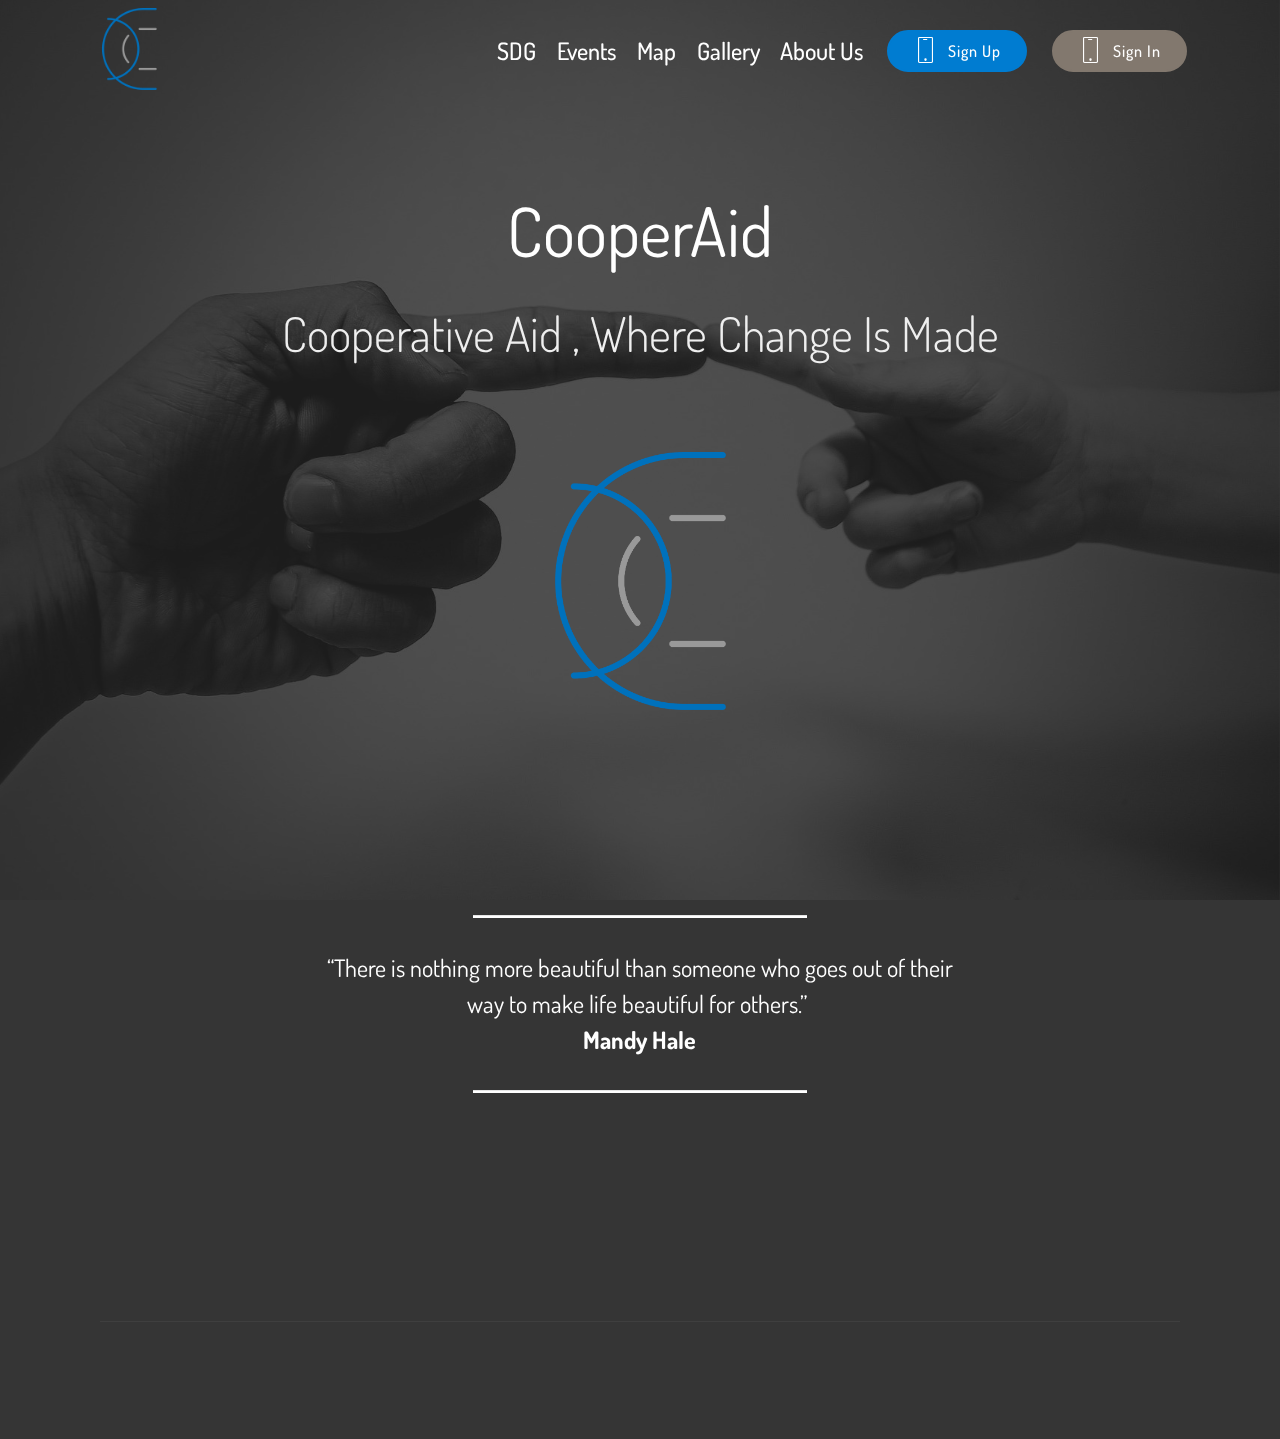
==== index.html @ bba69016 "create github pages" ====
<!DOCTYPE html>
<html  >
<head>
  <!-- Site made with Mobirise Website Builder v4.11.2, https://mobirise.com -->
  <meta charset="UTF-8">
  <meta http-equiv="X-UA-Compatible" content="IE=edge">
  <meta name="generator" content="Mobirise v4.11.2, mobirise.com">
  <meta name="viewport" content="width=device-width, initial-scale=1, minimum-scale=1">
  <link rel="shortcut icon" href="assets/images/logo3-1-186x165.png" type="image/x-icon">
  <meta name="description" content="">
  
  <title>Home</title>
  <link rel="stylesheet" href="assets/web/assets/mobirise-icons/mobirise-icons.css">
  <link rel="stylesheet" href="assets/bootstrap/css/bootstrap.min.css">
  <link rel="stylesheet" href="assets/bootstrap/css/bootstrap-grid.min.css">
  <link rel="stylesheet" href="assets/bootstrap/css/bootstrap-reboot.min.css">
  <link rel="stylesheet" href="assets/socicon/css/styles.css">
  <link rel="stylesheet" href="assets/tether/tether.min.css">
  <link rel="stylesheet" href="assets/animatecss/animate.min.css">
  <link rel="stylesheet" href="assets/dropdown/css/style.css">
  <link rel="stylesheet" href="assets/theme/css/style.css">
  <link rel="preload" as="style" href="assets/mobirise/css/mbr-additional.css"><link rel="stylesheet" href="assets/mobirise/css/mbr-additional.css" type="text/css">
  
  
  
</head>
<body>
  <section class="menu cid-rFnixvB7xP" once="menu" id="menu2-1">

    

    <nav class="navbar navbar-expand beta-menu navbar-dropdown align-items-center navbar-fixed-top navbar-toggleable-sm bg-color transparent">
        <button class="navbar-toggler navbar-toggler-right" type="button" data-toggle="collapse" data-target="#navbarSupportedContent" aria-controls="navbarSupportedContent" aria-expanded="false" aria-label="Toggle navigation">
            <div class="hamburger">
                <span></span>
                <span></span>
                <span></span>
                <span></span>
            </div>
        </button>
        <div class="menu-logo">
            <div class="navbar-brand">
                <span class="navbar-logo">
                    <a href="index.html">
                        <img src="assets/images/logo3-1-186x165.png" alt="Mobirise" title="vvv" style="height: 5.4rem;">
                    </a>
                </span>
                
            </div>
        </div>
        <div class="collapse navbar-collapse" id="navbarSupportedContent">
            <ul class="navbar-nav nav-dropdown" data-app-modern-menu="true"><li class="nav-item">
                    <a class="nav-link link text-white display-5" href="page5.html">
                        SDG</a>
                </li><li class="nav-item"><a class="nav-link link text-white display-5" href="page2.html">
                        Events</a></li><li class="nav-item"><a class="nav-link link text-white display-5" href="page1.html">
                        Map</a></li><li class="nav-item"><a class="nav-link link text-white display-5" href="page3.html">
                        Gallery</a></li><li class="nav-item"><a class="nav-link link text-white display-5" href="page4.html">
                        About Us</a></li></ul>
            <div class="navbar-buttons mbr-section-btn"><a class="btn btn-sm btn-danger display-4" href="tel:+1-234-567-8901">
                    <span class="btn-icon mbri-mobile mbr-iconfont mbr-iconfont-btn">
                    </span>
                    Sign Up</a> <a class="btn btn-sm btn-info display-4" href="tel:+1-234-567-8901">
                    <span class="btn-icon mbri-mobile mbr-iconfont mbr-iconfont-btn">
                    </span>
                    Sign In</a></div>
        </div>
    </nav>
</section>

<section class="engine"><a href="https://mobirise.info/p">web templates free download</a></section><section class="header4 cid-rFnkkoQYRg mbr-fullscreen mbr-parallax-background" id="header4-3">

    

    <div class="mbr-overlay" style="opacity: 0.8; background-color: rgb(35, 35, 35);">
    </div>

    <div class="container">
        <div class="row justify-content-md-center">
            <div class="media-content col-md-10">
                <h1 class="mbr-section-title align-center mbr-white pb-3 mbr-bold mbr-fonts-style display-1"><span style="font-weight: normal;">
                    CooperAid</span></h1>
                
                <div class="mbr-text align-center mbr-white pb-3">
                    <p class="mbr-text mbr-fonts-style display-2">
                        Cooperative Aid , Where Change Is Made</p>
                </div>
                
            </div>
            <div class="mbr-figure pt-5">
                <img src="assets/images/logo-615x930.png" alt="Mobirise" title="" style="width: 15%;">
            </div>
        </div>
    </div>
</section>

<section class="mbr-section article content10 cid-rFoKAq2X53" id="content10-p">
    
     

    <div class="container">
        <div class="inner-container" style="width: 58%;">
            <hr class="line" style="width: 52%;">
            <div class="section-text align-center mbr-white mbr-fonts-style display-5">“There is nothing more beautiful than someone who goes out of their way to make life beautiful for others.”&nbsp;<br><strong>Mandy Hale</strong></div>
            <hr class="line" style="width: 52%;">
        </div>
    </div>
</section>

<section class="cid-rFnLiIYuUC" id="footer1-9">

    

    

    <div class="container">
        <div class="media-container-row content text-white">
            <div class="col-12 col-md-3">
                <div class="media-wrap">
                    <a href="https://mobirise.co/">
                        <img src="assets/images/logo3-1-204x181.png" alt="Mobirise" title="">
                    </a>
                </div>
            </div>
            <div class="col-12 col-md-3 mbr-fonts-style display-7">
                <h5 class="pb-3">
                    Address
                </h5>
                <p class="mbr-text">Sfax<br>Route Tunis Klm 10<br>Cité Ons 5</p>
            </div>
            <div class="col-12 col-md-3 mbr-fonts-style display-7">
                <h5 class="pb-3">
                    Contacts
                </h5>
                <p class="mbr-text">
                    Email: CooperAid@User.tn &nbsp; &nbsp; &nbsp; &nbsp; &nbsp; &nbsp; &nbsp; &nbsp; &nbsp; &nbsp;<br>Phone: +216 25 64 64 61 &nbsp; &nbsp; &nbsp; &nbsp; &nbsp; &nbsp; &nbsp; &nbsp; &nbsp; &nbsp;<br>Fax: +216 74 64 64 61</p>
            </div>
            <div class="col-12 col-md-3 mbr-fonts-style display-7">
                <h5 class="pb-3"></h5>
                <p class="mbr-text"></p>
            </div>
        </div>
        <div class="footer-lower">
            <div class="media-container-row">
                <div class="col-sm-12">
                    <hr>
                </div>
            </div>
            <div class="media-container-row mbr-white">
                <div class="col-sm-6 copyright">
                    <p class="mbr-text mbr-fonts-style display-7">
                        © Copyright 2019 &nbsp;- All Rights Reserved
                    </p>
                </div>
                <div class="col-md-6">
                    <div class="social-list align-right">
                        <div class="soc-item">
                            <a href="https://twitter.com/mobirise" target="_blank">
                                <span class="socicon-twitter socicon mbr-iconfont mbr-iconfont-social"></span>
                            </a>
                        </div>
                        <div class="soc-item">
                            <a href="https://www.facebook.com/pages/Mobirise/1616226671953247" target="_blank">
                                <span class="socicon-facebook socicon mbr-iconfont mbr-iconfont-social"></span>
                            </a>
                        </div>
                        <div class="soc-item">
                            <a href="https://www.youtube.com/c/mobirise" target="_blank">
                                <span class="socicon-youtube socicon mbr-iconfont mbr-iconfont-social"></span>
                            </a>
                        </div>
                        <div class="soc-item">
                            <a href="https://instagram.com/mobirise" target="_blank">
                                <span class="socicon-instagram socicon mbr-iconfont mbr-iconfont-social"></span>
                            </a>
                        </div>
                        
                        
                    </div>
                </div>
            </div>
        </div>
    </div>
</section>


  <script src="assets/web/assets/jquery/jquery.min.js"></script>
  <script src="assets/popper/popper.min.js"></script>
  <script src="assets/bootstrap/js/bootstrap.min.js"></script>
  <script src="assets/smoothscroll/smooth-scroll.js"></script>
  <script src="assets/tether/tether.min.js"></script>
  <script src="assets/touchswipe/jquery.touch-swipe.min.js"></script>
  <script src="assets/viewportchecker/jquery.viewportchecker.js"></script>
  <script src="assets/parallax/jarallax.min.js"></script>
  <script src="assets/dropdown/js/nav-dropdown.js"></script>
  <script src="assets/dropdown/js/navbar-dropdown.js"></script>
  <script src="assets/theme/js/script.js"></script>
  
  
  <input name="animation" type="hidden">
  </body>
</html>
---- assets/web/assets/mobirise-icons/mobirise-icons.css ----
@font-face {
  font-family: 'MobiriseIcons';
  src:  url('mobirise-icons.eot?spat4u');
  src:  url('mobirise-icons.eot?spat4u#iefix') format('embedded-opentype'),
    url('mobirise-icons.ttf?spat4u') format('truetype'),
    url('mobirise-icons.woff?spat4u') format('woff'),
    url('mobirise-icons.svg?spat4u#MobiriseIcons') format('svg');
  font-weight: normal;
  font-style: normal;
  font-display: swap;
}

[class^="mbri-"], [class*=" mbri-"] {
  /* use !important to prevent issues with browser extensions that change fonts */
  font-family: MobiriseIcons !important;
  speak: none;
  font-style: normal;
  font-weight: normal;
  font-variant: normal;
  text-transform: none;
  line-height: 1;

  /* Better Font Rendering =========== */
  -webkit-font-smoothing: antialiased;
  -moz-osx-font-smoothing: grayscale;
}

.mbri-add-submenu:before {
  content: "\e900";
}
.mbri-alert:before {
  content: "\e901";
}
.mbri-align-center:before {
  content: "\e902";
}
.mbri-align-justify:before {
  content: "\e903";
}
.mbri-align-left:before {
  content: "\e904";
}
.mbri-align-right:before {
  content: "\e905";
}
.mbri-android:before {
  content: "\e906";
}
.mbri-apple:before {
  content: "\e907";
}
.mbri-arrow-down:before {
  content: "\e908";
}
.mbri-arrow-next:before {
  content: "\e909";
}
.mbri-arrow-prev:before {
  content: "\e90a";
}
.mbri-arrow-up:before {
  content: "\e90b";
}
.mbri-bold:before {
  content: "\e90c";
}
.mbri-bookmark:before {
  content: "\e90d";
}
.mbri-bootstrap:before {
  content: "\e90e";
}
.mbri-briefcase:before {
  content: "\e90f";
}
.mbri-browse:before {
  content: "\e910";
}
.mbri-bulleted-list:before {
  content: "\e911";
}
.mbri-calendar:before {
  content: "\e912";
}
.mbri-camera:before {
  content: "\e913";
}
.mbri-cart-add:before {
  content: "\e914";
}
.mbri-cart-full:before {
  content: "\e915";
}
.mbri-cash:before {
  content: "\e916";
}
.mbri-change-style:before {
  content: "\e917";
}
.mbri-chat:before {
  content: "\e918";
}
.mbri-clock:before {
  content: "\e919";
}
.mbri-close:before {
  content: "\e91a";
}
.mbri-cloud:before {
  content: "\e91b";
}
.mbri-code:before {
  content: "\e91c";
}
.mbri-contact-form:before {
  content: "\e91d";
}
.mbri-credit-card:before {
  content: "\e91e";
}
.mbri-cursor-click:before {
  content: "\e91f";
}
.mbri-cust-feedback:before {
  content: "\e920";
}
.mbri-database:before {
  content: "\e921";
}
.mbri-delivery:before {
  content: "\e922";
}
.mbri-desktop:before {
  content: "\e923";
}
.mbri-devices:before {
  content: "\e924";
}
.mbri-down:before {
  content: "\e925";
}
.mbri-download:before {
  content: "\e989";
}
.mbri-drag-n-drop:before {
  content: "\e927";
}
.mbri-drag-n-drop2:before {
  content: "\e928";
}
.mbri-edit:before {
  content: "\e929";
}
.mbri-edit2:before {
  content: "\e92a";
}
.mbri-error:before {
  content: "\e92b";
}
.mbri-extension:before {
  content: "\e92c";
}
.mbri-features:before {
  content: "\e92d";
}
.mbri-file:before {
  content: "\e92e";
}
.mbri-flag:before {
  content: "\e92f";
}
.mbri-folder:before {
  content: "\e930";
}
.mbri-gift:before {
  content: "\e931";
}
.mbri-github:before {
  content: "\e932";
}
.mbri-globe:before {
  content: "\e933";
}
.mbri-globe-2:before {
  content: "\e934";
}
.mbri-growing-chart:before {
  content: "\e935";
}
.mbri-hearth:before {
  content: "\e936";
}
.mbri-help:before {
  content: "\e937";
}
.mbri-home:before {
  content: "\e938";
}
.mbri-hot-cup:before {
  content: "\e939";
}
.mbri-idea:before {
  content: "\e93a";
}
.mbri-image-gallery:before {
  content: "\e93b";
}
.mbri-image-slider:before {
  content: "\e93c";
}
.mbri-info:before {
  content: "\e93d";
}
.mbri-italic:before {
  content: "\e93e";
}
.mbri-key:before {
  content: "\e93f";
}
.mbri-laptop:before {
  content: "\e940";
}
.mbri-layers:before {
  content: "\e941";
}
.mbri-left-right:before {
  content: "\e942";
}
.mbri-left:before {
  content: "\e943";
}
.mbri-letter:before {
  content: "\e944";
}
.mbri-like:before {
  content: "\e945";
}
.mbri-link:before {
  content: "\e946";
}
.mbri-lock:before {
  content: "\e947";
}
.mbri-login:before {
  content: "\e948";
}
.mbri-logout:before {
  content: "\e949";
}
.mbri-magic-stick:before {
  content: "\e94a";
}
.mbri-map-pin:before {
  content: "\e94b";
}
.mbri-menu:before {
  content: "\e94c";
}
.mbri-mobile:before {
  content: "\e94d";
}
.mbri-mobile2:before {
  content: "\e94e";
}
.mbri-mobirise:before {
  content: "\e94f";
}
.mbri-more-horizontal:before {
  content: "\e950";
}
.mbri-more-vertical:before {
  content: "\e951";
}
.mbri-music:before {
  content: "\e952";
}
.mbri-new-file:before {
  content: "\e953";
}
.mbri-numbered-list:before {
  content: "\e954";
}
.mbri-opened-folder:before {
  content: "\e955";
}
.mbri-pages:before {
  content: "\e956";
}
.mbri-paper-plane:before {
  content: "\e957";
}
.mbri-paperclip:before {
  content: "\e958";
}
.mbri-photo:before {
  content: "\e959";
}
.mbri-photos:before {
  content: "\e95a";
}
.mbri-pin:before {
  content: "\e95b";
}
.mbri-play:before {
  content: "\e95c";
}
.mbri-plus:before {
  content: "\e95d";
}
.mbri-preview:before {
  content: "\e95e";
}
.mbri-print:before {
  content: "\e95f";
}
.mbri-protect:before {
  content: "\e960";
}
.mbri-question:before {
  content: "\e961";
}
.mbri-quote-left:before {
  content: "\e962";
}
.mbri-quote-right:before {
  content: "\e963";
}
.mbri-refresh:before {
  content: "\e964";
}
.mbri-responsive:before {
  content: "\e965";
}
.mbri-right:before {
  content: "\e966";
}
.mbri-rocket:before {
  content: "\e967";
}
.mbri-sad-face:before {
  content: "\e968";
}
.mbri-sale:before {
  content: "\e969";
}
.mbri-save:before {
  content: "\e96a";
}
.mbri-search:before {
  content: "\e96b";
}
.mbri-setting:before {
  content: "\e96c";
}
.mbri-setting2:before {
  content: "\e96d";
}
.mbri-setting3:before {
  content: "\e96e";
}
.mbri-share:before {
  content: "\e96f";
}
.mbri-shopping-bag:before {
  content: "\e970";
}
.mbri-shopping-basket:before {
  content: "\e971";
}
.mbri-shopping-cart:before {
  content: "\e972";
}
.mbri-sites:before {
  content: "\e973";
}
.mbri-smile-face:before {
  content: "\e974";
}
.mbri-speed:before {
  content: "\e975";
}
.mbri-star:before {
  content: "\e976";
}
.mbri-success:before {
  content: "\e977";
}
.mbri-sun:before {
  content: "\e978";
}
.mbri-sun2:before {
  content: "\e979";
}
.mbri-tablet:before {
  content: "\e97a";
}
.mbri-tablet-vertical:before {
  content: "\e97b";
}
.mbri-target:before {
  content: "\e97c";
}
.mbri-timer:before {
  content: "\e97d";
}
.mbri-to-ftp:before {
  content: "\e97e";
}
.mbri-to-local-drive:before {
  content: "\e97f";
}
.mbri-touch-swipe:before {
  content: "\e980";
}
.mbri-touch:before {
  content: "\e981";
}
.mbri-trash:before {
  content: "\e982";
}
.mbri-underline:before {
  content: "\e983";
}
.mbri-unlink:before {
  content: "\e984";
}
.mbri-unlock:before {
  content: "\e985";
}
.mbri-up-down:before {
  content: "\e986";
}
.mbri-up:before {
  content: "\e987";
}
.mbri-update:before {
  content: "\e988";
}
.mbri-upload:before {
 content: "\e926"; 
}
.mbri-user:before {
  content: "\e98a";
}
.mbri-user2:before {
  content: "\e98b";
}
.mbri-users:before {
  content: "\e98c";
}
.mbri-video:before {
  content: "\e98d";
}
.mbri-video-play:before {
  content: "\e98e";
}
.mbri-watch:before {
  content: "\e98f";
}
.mbri-website-theme:before {
  content: "\e990";
}
.mbri-wifi:before {
  content: "\e991";
}
.mbri-windows:before {
  content: "\e992";
}
.mbri-zoom-out:before {
  content: "\e993";
}
.mbri-redo:before {
  content: "\e994";
}
.mbri-undo:before {
  content: "\e995";
}
---- assets/socicon/css/styles.css ----
@charset "UTF-8";

@font-face {
  font-family: "socicon";
  src:url("../fonts/socicon.eot");
  src:url("../fonts/socicon.eot?#iefix") format("embedded-opentype"),
    url("../fonts/socicon.woff") format("woff"),
    url("../fonts/socicon.ttf") format("truetype"),
    url("../fonts/socicon.svg#socicon") format("svg");
  font-weight: normal;
  font-style: normal;
  font-display:swap;
}

[data-icon]:before {
  font-family: "socicon" !important;
  content: attr(data-icon);
  font-style: normal !important;
  font-weight: normal !important;
  font-variant: normal !important;
  text-transform: none !important;
  speak: none;
  line-height: 1;
  -webkit-font-smoothing: antialiased;
  -moz-osx-font-smoothing: grayscale;
}

[class^="socicon-"]:before,
[class*=" socicon-"]:before {
  font-family: "socicon" !important;
  font-style: normal !important;
  font-weight: normal !important;
  font-variant: normal !important;
  text-transform: none !important;
  speak: none;
  line-height: 1;
  -webkit-font-smoothing: antialiased;
  -moz-osx-font-smoothing: grayscale;
}

.socicon-modelmayhem:before {
  content: "\e000";
}
.socicon-mixcloud:before {
  content: "\e001";
}
.socicon-drupal:before {
  content: "\e002";
}
.socicon-swarm:before {
  content: "\e003";
}
.socicon-istock:before {
  content: "\e004";
}
.socicon-yammer:before {
  content: "\e005";
}
.socicon-ello:before {
  content: "\e006";
}
.socicon-stackoverflow:before {
  content: "\e007";
}
.socicon-persona:before {
  content: "\e008";
}
.socicon-triplej:before {
  content: "\e009";
}
.socicon-houzz:before {
  content: "\e00a";
}
.socicon-rss:before {
  content: "\e00b";
}
.socicon-paypal:before {
  content: "\e00c";
}
.socicon-odnoklassniki:before {
  content: "\e00d";
}
.socicon-airbnb:before {
  content: "\e00e";
}
.socicon-periscope:before {
  content: "\e00f";
}
.socicon-outlook:before {
  content: "\e010";
}
.socicon-coderwall:before {
  content: "\e011";
}
.socicon-tripadvisor:before {
  content: "\e012";
}
.socicon-appnet:before {
  content: "\e013";
}
.socicon-goodreads:before {
  content: "\e014";
}
.socicon-tripit:before {
  content: "\e015";
}
.socicon-lanyrd:before {
  content: "\e016";
}
.socicon-slideshare:before {
  content: "\e017";
}
.socicon-buffer:before {
  content: "\e018";
}
.socicon-disqus:before {
  content: "\e019";
}
.socicon-vkontakte:before {
  content: "\e01a";
}
.socicon-whatsapp:before {
  content: "\e01b";
}
.socicon-patreon:before {
  content: "\e01c";
}
.socicon-storehouse:before {
  content: "\e01d";
}
.socicon-pocket:before {
  content: "\e01e";
}
.socicon-mail:before {
  content: "\e01f";
}
.socicon-blogger:before {
  content: "\e020";
}
.socicon-technorati:before {
  content: "\e021";
}
.socicon-reddit:before {
  content: "\e022";
}
.socicon-dribbble:before {
  content: "\e023";
}
.socicon-stumbleupon:before {
  content: "\e024";
}
.socicon-digg:before {
  content: "\e025";
}
.socicon-envato:before {
  content: "\e026";
}
.socicon-behance:before {
  content: "\e027";
}
.socicon-delicious:before {
  content: "\e028";
}
.socicon-deviantart:before {
  content: "\e029";
}
.socicon-forrst:before {
  content: "\e02a";
}
.socicon-play:before {
  content: "\e02b";
}
.socicon-zerply:before {
  content: "\e02c";
}
.socicon-wikipedia:before {
  content: "\e02d";
}
.socicon-apple:before {
  content: "\e02e";
}
.socicon-flattr:before {
  content: "\e02f";
}
.socicon-github:before {
  content: "\e030";
}
.socicon-renren:before {
  content: "\e031";
}
.socicon-friendfeed:before {
  content: "\e032";
}
.socicon-newsvine:before {
  content: "\e033";
}
.socicon-identica:before {
  content: "\e034";
}
.socicon-bebo:before {
  content: "\e035";
}
.socicon-zynga:before {
  content: "\e036";
}
.socicon-steam:before {
  content: "\e037";
}
.socicon-xbox:before {
  content: "\e038";
}
.socicon-windows:before {
  content: "\e039";
}
.socicon-qq:before {
  content: "\e03a";
}
.socicon-douban:before {
  content: "\e03b";
}
.socicon-meetup:before {
  content: "\e03c";
}
.socicon-playstation:before {
  content: "\e03d";
}
.socicon-android:before {
  content: "\e03e";
}
.socicon-snapchat:before {
  content: "\e03f";
}
.socicon-twitter:before {
  content: "\e040";
}
.socicon-facebook:before {
  content: "\e041";
}
.socicon-googleplus:before {
  content: "\e042";
}
.socicon-pinterest:before {
  content: "\e043";
}
.socicon-foursquare:before {
  content: "\e044";
}
.socicon-yahoo:before {
  content: "\e045";
}
.socicon-skype:before {
  content: "\e046";
}
.socicon-yelp:before {
  content: "\e047";
}
.socicon-feedburner:before {
  content: "\e048";
}
.socicon-linkedin:before {
  content: "\e049";
}
.socicon-viadeo:before {
  content: "\e04a";
}
.socicon-xing:before {
  content: "\e04b";
}
.socicon-myspace:before {
  content: "\e04c";
}
.socicon-soundcloud:before {
  content: "\e04d";
}
.socicon-spotify:before {
  content: "\e04e";
}
.socicon-grooveshark:before {
  content: "\e04f";
}
.socicon-lastfm:before {
  content: "\e050";
}
.socicon-youtube:before {
  content: "\e051";
}
.socicon-vimeo:before {
  content: "\e052";
}
.socicon-dailymotion:before {
  content: "\e053";
}
.socicon-vine:before {
  content: "\e054";
}
.socicon-flickr:before {
  content: "\e055";
}
.socicon-500px:before {
  content: "\e056";
}
.socicon-wordpress:before {
  content: "\e058";
}
.socicon-tumblr:before {
  content: "\e059";
}
.socicon-twitch:before {
  content: "\e05a";
}
.socicon-8tracks:before {
  content: "\e05b";
}
.socicon-amazon:before {
  content: "\e05c";
}
.socicon-icq:before {
  content: "\e05d";
}
.socicon-smugmug:before {
  content: "\e05e";
}
.socicon-ravelry:before {
  content: "\e05f";
}
.socicon-weibo:before {
  content: "\e060";
}
.socicon-baidu:before {
  content: "\e061";
}
.socicon-angellist:before {
  content: "\e062";
}
.socicon-ebay:before {
  content: "\e063";
}
.socicon-imdb:before {
  content: "\e064";
}
.socicon-stayfriends:before {
  content: "\e065";
}
.socicon-residentadvisor:before {
  content: "\e066";
}
.socicon-google:before {
  content: "\e067";
}
.socicon-yandex:before {
  content: "\e068";
}
.socicon-sharethis:before {
  content: "\e069";
}
.socicon-bandcamp:before {
  content: "\e06a";
}
.socicon-itunes:before {
  content: "\e06b";
}
.socicon-deezer:before {
  content: "\e06c";
}
.socicon-telegram:before {
  content: "\e06e";
}
.socicon-openid:before {
  content: "\e06f";
}
.socicon-amplement:before {
  content: "\e070";
}
.socicon-viber:before {
  content: "\e071";
}
.socicon-zomato:before {
  content: "\e072";
}
.socicon-draugiem:before {
  content: "\e074";
}
.socicon-endomodo:before {
  content: "\e075";
}
.socicon-filmweb:before {
  content: "\e076";
}
.socicon-stackexchange:before {
  content: "\e077";
}
.socicon-wykop:before {
  content: "\e078";
}
.socicon-teamspeak:before {
  content: "\e079";
}
.socicon-teamviewer:before {
  content: "\e07a";
}
.socicon-ventrilo:before {
  content: "\e07b";
}
.socicon-younow:before {
  content: "\e07c";
}
.socicon-raidcall:before {
  content: "\e07d";
}
.socicon-mumble:before {
  content: "\e07e";
}
.socicon-medium:before {
  content: "\e06d";
}
.socicon-bebee:before {
  content: "\e07f";
}
.socicon-hitbox:before {
  content: "\e080";
}
.socicon-reverbnation:before {
  content: "\e081";
}
.socicon-formulr:before {
  content: "\e082";
}
.socicon-instagram:before {
  content: "\e057";
}
.socicon-battlenet:before {
  content: "\e083";
}
.socicon-chrome:before {
  content: "\e084";
}
.socicon-discord:before {
  content: "\e086";
}
.socicon-issuu:before {
  content: "\e087";
}
.socicon-macos:before {
  content: "\e088";
}
.socicon-firefox:before {
  content: "\e089";
}
.socicon-opera:before {
  content: "\e08d";
}
.socicon-keybase:before {
  content: "\e090";
}
.socicon-alliance:before {
  content: "\e091";
}
.socicon-livejournal:before {
  content: "\e092";
}
.socicon-googlephotos:before {
  content: "\e093";
}
.socicon-horde:before {
  content: "\e094";
}
.socicon-etsy:before {
  content: "\e095";
}
.socicon-zapier:before {
  content: "\e096";
}
.socicon-google-scholar:before {
  content: "\e097";
}
.socicon-researchgate:before {
  content: "\e098";
}
.socicon-wechat:before {
  content: "\e099";
}
.socicon-strava:before {
  content: "\e09a";
}
.socicon-line:before {
  content: "\e09b";
}
.socicon-lyft:before {
  content: "\e09c";
}
.socicon-uber:before {
  content: "\e09d";
}
.socicon-songkick:before {
  content: "\e09e";
}
.socicon-viewbug:before {
  content: "\e09f";
}
.socicon-googlegroups:before {
  content: "\e0a0";
}
.socicon-quora:before {
  content: "\e073";
}
.socicon-diablo:before {
  content: "\e085";
}
.socicon-blizzard:before {
  content: "\e0a1";
}
.socicon-hearthstone:before {
  content: "\e08b";
}
.socicon-heroes:before {
  content: "\e08a";
}
.socicon-overwatch:before {
  content: "\e08c";
}
.socicon-warcraft:before {
  content: "\e08e";
}
.socicon-starcraft:before {
  content: "\e08f";
}
.socicon-beam:before {
  content: "\e0a2";
}
.socicon-curse:before {
  content: "\e0a3";
}
.socicon-player:before {
  content: "\e0a4";
}
.socicon-streamjar:before {
  content: "\e0a5";
}
.socicon-nintendo:before {
  content: "\e0a6";
}
.socicon-hellocoton:before {
  content: "\e0a7";
}
---- assets/dropdown/css/style.css ----
.navbar-dropdown {
  left: 0;
  padding: 0;
  position: absolute;
  right: 0;
  top: 0;
  transition: all 0.45s ease;
  z-index: 1030;
  background: #282828; }
  .navbar-dropdown .navbar-logo {
    margin-right: 0.8rem;
    transition: margin 0.3s ease-in-out;
    vertical-align: middle; }
    .navbar-dropdown .navbar-logo img {
      height: 3.125rem;
      transition: all 0.3s ease-in-out; }
    .navbar-dropdown .navbar-logo.mbr-iconfont {
      font-size: 3.125rem;
      line-height: 3.125rem; }
  .navbar-dropdown .navbar-caption {
    font-weight: 700;
    white-space: normal;
    vertical-align: -4px;
    line-height: 3.125rem !important; }
    .navbar-dropdown .navbar-caption, .navbar-dropdown .navbar-caption:hover {
      color: inherit;
      text-decoration: none; }
  .navbar-dropdown .mbr-iconfont + .navbar-caption {
    vertical-align: -1px; }
  .navbar-dropdown.navbar-fixed-top {
    position: fixed; }
  .navbar-dropdown .navbar-brand span {
    vertical-align: -4px; }
  .navbar-dropdown.bg-color.transparent {
    background: none; }
  .navbar-dropdown.navbar-short .navbar-brand {
    padding: 0.625rem 0; }
    .navbar-dropdown.navbar-short .navbar-brand span {
      vertical-align: -1px; }
  .navbar-dropdown.navbar-short .navbar-caption {
    line-height: 2.375rem !important;
    vertical-align: -2px; }
  .navbar-dropdown.navbar-short .navbar-logo {
    margin-right: 0.5rem; }
    .navbar-dropdown.navbar-short .navbar-logo img {
      height: 2.375rem; }
    .navbar-dropdown.navbar-short .navbar-logo.mbr-iconfont {
      font-size: 2.375rem;
      line-height: 2.375rem; }
  .navbar-dropdown.navbar-short .mbr-table-cell {
    height: 3.625rem; }
  .navbar-dropdown .navbar-close {
    left: 0.6875rem;
    position: fixed;
    top: 0.75rem;
    z-index: 1000; }
  .navbar-dropdown .hamburger-icon {
    content: "";
    display: inline-block;
    vertical-align: middle;
    width: 16px;
    -webkit-box-shadow: 0 -6px 0 1px #282828,0 0 0 1px #282828,0 6px 0 1px #282828;
    -moz-box-shadow: 0 -6px 0 1px #282828,0 0 0 1px #282828,0 6px 0 1px #282828;
    box-shadow: 0 -6px 0 1px #282828,0 0 0 1px #282828,0 6px 0 1px #282828; }

.dropdown-menu .dropdown-toggle[data-toggle="dropdown-submenu"]::after {
  border-bottom: 0.35em solid transparent;
  border-left: 0.35em solid;
  border-right: 0;
  border-top: 0.35em solid transparent;
  margin-left: 0.3rem; }

.dropdown-menu .dropdown-item:focus {
  outline: 0; }

.nav-dropdown {
  font-size: 0.75rem;
  font-weight: 500;
  height: auto !important; }
  .nav-dropdown .nav-btn {
    padding-left: 1rem; }
  .nav-dropdown .link {
    margin: .667em 1.667em;
    font-weight: 500;
    padding: 0;
    transition: color .2s ease-in-out; }
    .nav-dropdown .link.dropdown-toggle {
      margin-right: 2.583em; }
      .nav-dropdown .link.dropdown-toggle::after {
        margin-left: .25rem;
        border-top: 0.35em solid;
        border-right: 0.35em solid transparent;
        border-left: 0.35em solid transparent;
        border-bottom: 0; }
      .nav-dropdown .link.dropdown-toggle[aria-expanded="true"] {
        margin: 0;
        padding: 0.667em 3.263em  0.667em 1.667em; }
  .nav-dropdown .link::after,
  .nav-dropdown .dropdown-item::after {
    color: inherit; }
  .nav-dropdown .btn {
    font-size: 0.75rem;
    font-weight: 700;
    letter-spacing: 0;
    margin-bottom: 0;
    padding-left: 1.25rem;
    padding-right: 1.25rem; }
  .nav-dropdown .dropdown-menu {
    border-radius: 0;
    border: 0;
    left: 0;
    margin: 0;
    padding-bottom: 1.25rem;
    padding-top: 1.25rem;
    position: relative; }
  .nav-dropdown .dropdown-submenu {
    margin-left: 0.125rem;
    top: 0; }
  .nav-dropdown .dropdown-item {
    font-weight: 500;
    line-height: 2;
    padding: 0.3846em 4.615em 0.3846em 1.5385em;
    position: relative;
    transition: color .2s ease-in-out, background-color .2s ease-in-out; }
    .nav-dropdown .dropdown-item::after {
      margin-top: -0.3077em;
      position: absolute;
      right: 1.1538em;
      top: 50%; }
    .nav-dropdown .dropdown-item:focus, .nav-dropdown .dropdown-item:hover {
      background: none; }

@media (max-width: 767px) {
  .nav-dropdown.navbar-toggleable-sm {
    bottom: 0;
    display: none;
    left: 0;
    overflow-x: hidden;
    position: fixed;
    top: 0;
    transform: translateX(-100%);
    -ms-transform: translateX(-100%);
    -webkit-transform: translateX(-100%);
    width: 18.75rem;
    z-index: 999; } }
.nav-dropdown.navbar-toggleable-xl {
  bottom: 0;
  display: none;
  left: 0;
  overflow-x: hidden;
  position: fixed;
  top: 0;
  transform: translateX(-100%);
  -ms-transform: translateX(-100%);
  -webkit-transform: translateX(-100%);
  width: 18.75rem;
  z-index: 999; }

.nav-dropdown-sm {
  display: block !important;
  overflow-x: hidden;
  overflow: auto;
  padding-top: 3.875rem; }
  .nav-dropdown-sm::after {
    content: "";
    display: block;
    height: 3rem;
    width: 100%; }
  .nav-dropdown-sm.collapse.in ~ .navbar-close {
    display: block !important; }
  .nav-dropdown-sm.collapsing, .nav-dropdown-sm.collapse.in {
    transform: translateX(0);
    -ms-transform: translateX(0);
    -webkit-transform: translateX(0);
    transition: all 0.25s ease-out;
    -webkit-transition: all 0.25s ease-out;
    background: #282828; }
  .nav-dropdown-sm.collapsing[aria-expanded="false"] {
    transform: translateX(-100%);
    -ms-transform: translateX(-100%);
    -webkit-transform: translateX(-100%); }
  .nav-dropdown-sm .nav-item {
    display: block;
    margin-left: 0 !important;
    padding-left: 0; }
  .nav-dropdown-sm .link,
  .nav-dropdown-sm .dropdown-item {
    border-top: 1px dotted rgba(255, 255, 255, 0.1);
    font-size: 0.8125rem;
    line-height: 1.6;
    margin: 0 !important;
    padding: 0.875rem 2.4rem 0.875rem 1.5625rem !important;
    position: relative;
    white-space: normal; }
    .nav-dropdown-sm .link:focus, .nav-dropdown-sm .link:hover,
    .nav-dropdown-sm .dropdown-item:focus,
    .nav-dropdown-sm .dropdown-item:hover {
      background: rgba(0, 0, 0, 0.2) !important;
      color: #c0a375; }
  .nav-dropdown-sm .nav-btn {
    position: relative;
    padding: 1.5625rem 1.5625rem 0 1.5625rem; }
    .nav-dropdown-sm .nav-btn::before {
      border-top: 1px dotted rgba(255, 255, 255, 0.1);
      content: "";
      left: 0;
      position: absolute;
      top: 0;
      width: 100%; }
    .nav-dropdown-sm .nav-btn + .nav-btn {
      padding-top: 0.625rem; }
      .nav-dropdown-sm .nav-btn + .nav-btn::before {
        display: none; }
  .nav-dropdown-sm .btn {
    padding: 0.625rem 0; }
  .nav-dropdown-sm .dropdown-toggle[data-toggle="dropdown-submenu"]::after {
    margin-left: .25rem;
    border-top: 0.35em solid;
    border-right: 0.35em solid transparent;
    border-left: 0.35em solid transparent;
    border-bottom: 0; }
  .nav-dropdown-sm .dropdown-toggle[data-toggle="dropdown-submenu"][aria-expanded="true"]::after {
    border-top: 0;
    border-right: 0.35em solid transparent;
    border-left: 0.35em solid transparent;
    border-bottom: 0.35em solid; }
  .nav-dropdown-sm .dropdown-menu {
    margin: 0;
    padding: 0;
    position: relative;
    top: 0;
    left: 0;
    width: 100%;
    border: 0;
    float: none;
    border-radius: 0;
    background: none; }
  .nav-dropdown-sm .dropdown-submenu {
    left: 100%;
    margin-left: 0.125rem;
    margin-top: -1.25rem;
    top: 0; }

.navbar-toggleable-sm .nav-dropdown .dropdown-menu {
  position: absolute; }

.navbar-toggleable-sm .nav-dropdown .dropdown-submenu {
  left: 100%;
  margin-left: 0.125rem;
  margin-top: -1.25rem;
  top: 0; }

.navbar-toggleable-sm.opened .nav-dropdown .dropdown-menu {
  position: relative; }

.navbar-toggleable-sm.opened .nav-dropdown .dropdown-submenu {
  left: 0;
  margin-left: 00rem;
  margin-top: 0rem;
  top: 0; }

.is-builder .nav-dropdown.collapsing {
  transition: none !important; }

/*# sourceMappingURL=style.css.map */
---- assets/theme/css/style.css ----
/*!
 * Mobirise v4 theme (https://mobirise.com/)
 * Copyright 2017 Mobirise
 */
section {
  background-color: #eeeeee; }

body {
  font-style: normal;
  line-height: 1.5; }

section,
.container,
.container-fluid {
  position: relative;
  word-wrap: break-word; }

a.mbr-iconfont:hover {
  text-decoration: none; }

.article .lead p,
.article .lead ul,
.article .lead ol,
.article .lead pre,
.article .lead blockquote {
  margin-bottom: 0; }

ul,
ol,
pre,
blockquote {
  margin-bottom: 2.3125rem; }

pre {
  background: #f4f4f4;
  padding: 10px 24px;
  white-space: pre-wrap; }

.inactive {
  -webkit-user-select: none;
  -moz-user-select: none;
  -ms-user-select: none;
  user-select: none;
  pointer-events: none;
  -webkit-user-drag: none;
  user-drag: none; }

.mbr-section__comments .row {
  justify-content: center;
  -webkit-justify-content: center; }

a {
  font-style: normal;
  font-weight: 400;
  cursor: pointer; }
  a, a:hover {
    text-decoration: none; }

figure {
  margin-bottom: 0; }

body {
  color: #232323; }

h1,
h2,
h3,
h4,
h5,
h6,
.h1,
.h2,
.h3,
.h4,
.h5,
.h6,
.display-1,
.display-2,
.display-3,
.display-4 {
  line-height: 1;
  word-break: break-word;
  word-wrap: break-word; }

.mbr-section-title {
  font-style: normal;
  line-height: 1.2; }

.mbr-section-subtitle {
  line-height: 1.3; }

.mbr-text {
  font-style: normal;
  line-height: 1.6; }

b,
strong {
  font-weight: bold; }

blockquote {
  padding: 10px 0 10px 20px;
  position: relative;
  border-left: 2px solid;
  border-color: #ff3366; }

input:-webkit-autofill, input:-webkit-autofill:hover, input:-webkit-autofill:focus, input:-webkit-autofill:active {
  transition-delay: 9999s;
  transition-property: background-color, color; }

textarea[type='hidden'] {
  display: none; }

body {
  position: relative; }

section {
  background-position: 50% 50%;
  background-repeat: no-repeat;
  background-size: cover; }
  section .mbr-background-video,
  section .mbr-background-video-preview {
    position: absolute;
    bottom: 0;
    left: 0;
    right: 0;
    top: 0; }

.hidden {
  visibility: hidden; }

.mbr-z-index20 {
  z-index: 20; }

/*! Base colors */
.mbr-white {
  color: #ffffff; }

.mbr-black {
  color: #000000; }

.mbr-bg-white {
  background-color: #ffffff; }

.mbr-bg-black {
  background-color: #000000; }

/*! Text-aligns */
.align-left {
  text-align: left; }

.align-center {
  text-align: center; }

.align-right {
  text-align: right; }

@media (max-width: 767px) {
  .align-left,
  .align-center,
  .align-right,
  .mbr-section-btn,
  .mbr-section-title {
    text-align: center; } }
/*! Font-weight  */
.mbr-light {
  font-weight: 300; }

.mbr-regular {
  font-weight: 400; }

.mbr-semibold {
  font-weight: 500; }

.mbr-bold {
  font-weight: 700; }

/*! Media  */
.media-size-item {
  -webkit-flex: 1 1 auto;
  -moz-flex: 1 1 auto;
  -ms-flex: 1 1 auto;
  -o-flex: 1 1 auto;
  flex: 1 1 auto; }

.media-content {
  -webkit-flex-basis: 100%;
  flex-basis: 100%; }

.media-container-row {
  display: -ms-flexbox;
  display: -webkit-flex;
  display: flex;
  -webkit-flex-direction: row;
  -ms-flex-direction: row;
  flex-direction: row;
  -webkit-flex-wrap: wrap;
  -ms-flex-wrap: wrap;
  flex-wrap: wrap;
  -webkit-justify-content: center;
  -ms-flex-pack: center;
  justify-content: center;
  -webkit-align-content: center;
  -ms-flex-line-pack: center;
  align-content: center;
  -webkit-align-items: start;
  -ms-flex-align: start;
  align-items: start; }
  .media-container-row .media-size-item {
    width: 400px; }

.media-container-column {
  display: -ms-flexbox;
  display: -webkit-flex;
  display: flex;
  -webkit-flex-direction: column;
  -ms-flex-direction: column;
  flex-direction: column;
  -webkit-flex-wrap: wrap;
  -ms-flex-wrap: wrap;
  flex-wrap: wrap;
  -webkit-justify-content: center;
  -ms-flex-pack: center;
  justify-content: center;
  -webkit-align-content: center;
  -ms-flex-line-pack: center;
  align-content: center;
  -webkit-align-items: stretch;
  -ms-flex-align: stretch;
  align-items: stretch; }
  .media-container-column > * {
    width: 100%; }

@media (min-width: 992px) {
  .media-container-row {
    -webkit-flex-wrap: nowrap;
    -ms-flex-wrap: nowrap;
    flex-wrap: nowrap; } }
figure {
  overflow: hidden; }

figure[mbr-media-size] {
  transition: width 0.1s; }

.mbr-figure img,
.mbr-figure iframe {
  display: block;
  width: 100%; }

.card {
  background-color: transparent;
  border: none; }

.card-box {
  width: 100%; }

.card-img {
  text-align: center;
  flex-shrink: 0;
  -webkit-flex-shrink: 0; }

.media {
  max-width: 100%;
  margin: 0 auto; }

.mbr-figure {
  -ms-flex-item-align: center;
  -ms-grid-row-align: center;
  -webkit-align-self: center;
  align-self: center; }

.media-container > div {
  max-width: 100%; }

.mbr-figure img,
.card-img img {
  width: 100%; }

@media (max-width: 991px) {
  .media-size-item {
    width: auto !important; }

  .media {
    width: auto; }

  .mbr-figure {
    width: 100% !important; } }
/*! Buttons */
.btn {
  font-weight: 500;
  border-width: 2px;
  font-style: normal;
  letter-spacing: 1px;
  margin: .4rem .8rem;
  white-space: normal;
  -webkit-transition: all .3s ease-in-out;
  -moz-transition: all .3s ease-in-out;
  transition: all .3s ease-in-out;
  display: inline-flex;
  align-items: center;
  justify-content: center;
  word-break: break-word;
  -webkit-align-items: center;
  -webkit-justify-content: center;
  display: -webkit-inline-flex; }

.btn-sm {
  font-weight: 500;
  letter-spacing: 1px;
  -webkit-transition: all .3s ease-in-out;
  -moz-transition: all .3s ease-in-out;
  transition: all .3s ease-in-out; }

.btn-md {
  font-weight: 500;
  letter-spacing: 1px;
  margin: .4rem .8rem !important;
  -webkit-transition: all .3s ease-in-out;
  -moz-transition: all .3s ease-in-out;
  transition: all .3s ease-in-out; }

.btn-lg {
  font-weight: 500;
  letter-spacing: 1px;
  margin: .4rem .8rem !important;
  -webkit-transition: all .3s ease-in-out;
  -moz-transition: all .3s ease-in-out;
  transition: all .3s ease-in-out; }

.mbr-section-btn {
  margin-left: -0.25rem;
  margin-right: -0.25rem;
  font-size: 0; }

nav .mbr-section-btn {
  margin-left: 0rem;
  margin-right: 0rem; }

.btn-form {
  border-radius: 0; }
  .btn-form:hover {
    cursor: pointer; }

/*! Btn icon margin */
.btn .mbr-iconfont,
.btn.btn-sm .mbr-iconfont {
  cursor: pointer;
  margin-right: 0.5rem; }

.btn.btn-md .mbr-iconfont,
.btn.btn-md .mbr-iconfont {
  margin-right: 0.8rem; }

.mbr-regular {
  font-weight: 400; }

.mbr-semibold {
  font-weight: 500; }

.mbr-bold {
  font-weight: 700; }

[type='submit'] {
  -webkit-appearance: none; }

/*! Full-screen */
.mbr-fullscreen .mbr-overlay {
  min-height: 100vh; }

.mbr-fullscreen {
  display: flex;
  display: -webkit-flex;
  display: -moz-flex;
  display: -ms-flex;
  display: -o-flex;
  align-items: center;
  -webkit-align-items: center;
  min-height: 100vh;
  padding-top: 3rem;
  padding-bottom: 3rem; }

/*! Map */
.map {
  height: 25rem;
  position: relative; }
  .map iframe {
    width: 100%;
    height: 100%; }

.mbr-overlay {
  background-color: #000;
  bottom: 0;
  left: 0;
  opacity: .5;
  position: absolute;
  right: 0;
  top: 0;
  z-index: 0;
  pointer-events: none; }

/* Form */
blockquote {
  font-style: italic;
  padding: 10px 0 10px 20px;
  font-size: 1.09rem;
  position: relative;
  border-width: 3px; }

.form-control {
  background-color: #f5f5f5;
  box-shadow: none;
  color: #565656;
  line-height: 1.43;
  min-height: 3.5em;
  padding: 1.07em .5em; }
  .form-control, .form-control:focus {
    border: 1px solid #e8e8e8; }
  .form-active .form-control:invalid {
    border-color: red; }

.form-control-label {
  position: relative;
  cursor: pointer;
  margin-bottom: .357em;
  padding: 0; }

.alert {
  color: #ffffff;
  border-radius: 0;
  border: 0;
  font-size: .875rem;
  line-height: 1.5;
  margin-bottom: 1.875rem;
  padding: 1.25rem;
  position: relative; }
  .alert.alert-form::after {
    background-color: inherit;
    bottom: -7px;
    content: "";
    display: block;
    height: 14px;
    left: 50%;
    margin-left: -7px;
    position: absolute;
    transform: rotate(45deg);
    width: 14px;
    -webkit-transform: rotate(45deg); }

.form-asterisk {
  font-family: initial;
  position: absolute;
  top: -2px;
  font-weight: normal; }

/*! Scroll to top arrow */
#scrollToTop a i:before {
  content: '';
  position: absolute;
  height: 40%;
  top: 25%;
  background: #fff;
  width: 2px;
  left: calc(50% - 1px); }
#scrollToTop a i:after {
  content: '';
  position: absolute;
  display: block;
  border-top: 2px solid #fff;
  border-right: 2px solid #fff;
  width: 40%;
  height: 40%;
  left: 30%;
  bottom: 30%;
  transform: rotate(135deg);
  -webkit-transform: rotate(135deg); }

.mbr-arrow-up {
  bottom: 25px;
  right: 90px;
  position: fixed;
  text-align: right;
  z-index: 5000;
  color: #ffffff;
  font-size: 32px;
  transform: rotate(180deg);
  -webkit-transform: rotate(180deg); }

.mbr-arrow-up a {
  background: rgba(0, 0, 0, 0.2);
  border-radius: 3px;
  color: #fff;
  display: inline-block;
  height: 60px;
  width: 60px;
  outline-style: none !important;
  position: relative;
  text-decoration: none;
  transition: all 0.3s ease-in-out;
  cursor: pointer;
  text-align: center; }
  .mbr-arrow-up a:hover {
    background-color: rgba(0, 0, 0, 0.4); }
  .mbr-arrow-up a i {
    line-height: 60px; }

.mbr-arrow-up-icon {
  display: block;
  color: #fff; }

.mbr-arrow-up-icon::before {
  content: '\203a';
  display: inline-block;
  font-family: serif;
  font-size: 32px;
  line-height: 1;
  font-style: normal;
  position: relative;
  top: 6px;
  left: -4px;
  -webkit-transform: rotate(-90deg);
  transform: rotate(-90deg); }

/*! Arrow Down */
.mbr-arrow {
  position: absolute;
  bottom: 45px;
  left: 50%;
  width: 60px;
  height: 60px;
  cursor: pointer;
  background-color: rgba(80, 80, 80, 0.5);
  border-radius: 50%;
  -webkit-transform: translateX(-50%);
  transform: translateX(-50%); }
  .mbr-arrow > a {
    display: inline-block;
    text-decoration: none;
    outline-style: none;
    -webkit-animation: arrowdown 1.7s ease-in-out infinite;
    animation: arrowdown 1.7s ease-in-out infinite; }
    .mbr-arrow > a > i {
      position: absolute;
      top: -2px;
      left: 15px;
      font-size: 2rem; }

@keyframes arrowdown {
  0% {
    transform: translateY(0px);
    -webkit-transform: translateY(0px); }
  50% {
    transform: translateY(-5px);
    -webkit-transform: translateY(-5px); }
  100% {
    transform: translateY(0px);
    -webkit-transform: translateY(0px); } }
@-webkit-keyframes arrowdown {
  0% {
    transform: translateY(0px);
    -webkit-transform: translateY(0px); }
  50% {
    transform: translateY(-5px);
    -webkit-transform: translateY(-5px); }
  100% {
    transform: translateY(0px);
    -webkit-transform: translateY(0px); } }
@media (max-width: 500px) {
  .mbr-arrow-up {
    left: 50%;
    right: auto;
    transform: translateX(-50%) rotate(180deg);
    -webkit-transform: translateX(-50%) rotate(180deg); } }
/*Gradients animation*/
@keyframes gradient-animation {
  from {
    background-position: 0% 100%;
    animation-timing-function: ease-in-out; }
  to {
    background-position: 100% 0%;
    animation-timing-function: ease-in-out; } }
@-webkit-keyframes gradient-animation {
  from {
    background-position: 0% 100%;
    animation-timing-function: ease-in-out; }
  to {
    background-position: 100% 0%;
    animation-timing-function: ease-in-out; } }
.bg-gradient {
  background-size: 200% 200%;
  animation: gradient-animation 5s infinite alternate;
  -webkit-animation: gradient-animation 5s infinite alternate; }

.menu .navbar-brand {
  display: -webkit-flex; }
  .menu .navbar-brand span {
    display: flex;
    display: -webkit-flex; }
  .menu .navbar-brand .navbar-caption-wrap {
    display: -webkit-flex; }
  .menu .navbar-brand .navbar-logo img {
    display: -webkit-flex; }
@media (min-width: 768px) and (max-width: 1023px) {
  .menu .navbar-toggleable-sm .navbar-nav {
    display: -webkit-box;
    display: -webkit-flex;
    display: -ms-flexbox; } }
@media (max-width: 1023px) {
  .menu .navbar-collapse {
    max-height: 93.5vh; }
    .menu .navbar-collapse.show {
      overflow: auto; } }
@media (min-width: 1024px) {
  .menu .navbar-nav.nav-dropdown {
    display: -webkit-flex; }
  .menu .navbar-toggleable-sm .navbar-collapse {
    display: -webkit-flex !important; }
  .menu .collapsed .navbar-collapse {
    max-height: 93.5vh; }
    .menu .collapsed .navbar-collapse.show {
      overflow: auto; } }
@media (max-width: 767px) {
  .menu .navbar-collapse {
    max-height: 80vh; } }

/* Others*/
.note-check a[data-value=Rubik] {
  font-style: normal; }

.mbr-arrow a {
  color: #ffffff; }

@media (max-width: 767px) {
  .mbr-arrow {
    display: none; } }
.navbar {
  display: -webkit-flex;
  -webkit-flex-wrap: wrap;
  -webkit-align-items: center;
  -webkit-justify-content: space-between; }

.navbar-collapse {
  -webkit-flex-basis: 100%;
  -webkit-flex-grow: 1;
  -webkit-align-items: center; }

.nav-dropdown .link {
  padding: 0.667em 1.667em !important;
  margin: 0 !important; }

.nav {
  display: -webkit-flex;
  -webkit-flex-wrap: wrap; }

.row {
  display: -webkit-flex;
  -webkit-flex-wrap: wrap; }

.justify-content-center {
  -webkit-justify-content: center; }

.form-inline {
  display: -webkit-flex;
  -webkit-flex-flow: row wrap;
  -webkit-align-items: center; }

.card-wrapper {
  -webkit-flex: 1; }

.carousel-control {
  z-index: 10;
  display: -webkit-flex;
  -webkit-align-items: center;
  -webkit-justify-content: center; }

.carousel-controls {
  display: -webkit-flex; }

.media {
  display: -webkit-flex; }

.form-group:focus {
  outline: none; }

.jq-selectbox__select {
  padding: 1.07em 0.5em;
  position: absolute;
  top: 0;
  left: 0;
  width: 100%; }

.jq-selectbox__dropdown {
  position: absolute;
  top: 100% !important;
  left: 0 !important;
  width: 100% !important; }

.jq-selectbox__trigger-arrow {
  transform: translateY(-50%); }

.jq-selectbox li {
  padding: 1.07em 0.5em; }

input[type='range'] {
  padding-left: 0 !important;
  padding-right: 0 !important; }

.modal-dialog,
.modal-content {
  height: 100%; }

.modal-dialog .carousel-inner {
  height: calc(100vh - 1.75rem); }
  @media (max-width: 575px) {
    .modal-dialog .carousel-inner {
      height: calc(100vh - 1rem); } }

.carousel-item {
  text-align: center; }

.carousel-item img {
  margin: auto; }

.navbar-toggler {
  -webkit-align-self: flex-start;
  -ms-flex-item-align: start;
  align-self: flex-start;
  padding: 0.25rem 0.75rem;
  font-size: 1.25rem;
  line-height: 1;
  background: transparent;
  border: 1px solid transparent;
  -webkit-border-radius: 0.25rem;
  border-radius: 0.25rem; }

.navbar-toggler:focus,
.navbar-toggler:hover {
  text-decoration: none; }

.navbar-toggler-icon {
  display: inline-block;
  width: 1.5em;
  height: 1.5em;
  vertical-align: middle;
  content: '';
  background: no-repeat center center;
  -webkit-background-size: 100% 100%;
  -o-background-size: 100% 100%;
  background-size: 100% 100%; }

.navbar-toggler-left {
  position: absolute;
  left: 1rem; }

.navbar-toggler-right {
  position: absolute;
  right: 1rem; }

@media (max-width: 575px) {
  .navbar-toggleable .navbar-nav .dropdown-menu {
    position: static;
    float: none; }

  .navbar-toggleable > .container {
    padding-right: 0;
    padding-left: 0; } }
@media (min-width: 576px) {
  .navbar-toggleable {
    -webkit-box-orient: horizontal;
    -webkit-box-direction: normal;
    -webkit-flex-direction: row;
    -ms-flex-direction: row;
    flex-direction: row;
    -webkit-flex-wrap: nowrap;
    -ms-flex-wrap: nowrap;
    flex-wrap: nowrap;
    -webkit-box-align: center;
    -webkit-align-items: center;
    -ms-flex-align: center;
    align-items: center; }

  .navbar-toggleable .navbar-nav {
    -webkit-box-orient: horizontal;
    -webkit-box-direction: normal;
    -webkit-flex-direction: row;
    -ms-flex-direction: row;
    flex-direction: row; }

  .navbar-toggleable .navbar-nav .nav-link {
    padding-right: 0.5rem;
    padding-left: 0.5rem; }

  .navbar-toggleable > .container {
    display: -webkit-box;
    display: -webkit-flex;
    display: -ms-flexbox;
    display: flex;
    -webkit-flex-wrap: nowrap;
    -ms-flex-wrap: nowrap;
    flex-wrap: nowrap;
    -webkit-box-align: center;
    -webkit-align-items: center;
    -ms-flex-align: center;
    align-items: center; }

  .navbar-toggleable .navbar-collapse {
    display: -webkit-box !important;
    display: -webkit-flex !important;
    display: -ms-flexbox !important;
    display: flex !important;
    width: 100%; }

  .navbar-toggleable .navbar-toggler {
    display: none; } }
@media (max-width: 767px) {
  .navbar-toggleable-sm .navbar-nav .dropdown-menu {
    position: static;
    float: none; }

  .navbar-toggleable-sm > .container {
    padding-right: 0;
    padding-left: 0; } }
@media (min-width: 768px) {
  .navbar-toggleable-sm {
    -webkit-box-orient: horizontal;
    -webkit-box-direction: normal;
    -webkit-flex-direction: row;
    -ms-flex-direction: row;
    flex-direction: row;
    -webkit-flex-wrap: nowrap;
    -ms-flex-wrap: nowrap;
    flex-wrap: nowrap;
    -webkit-box-align: center;
    -webkit-align-items: center;
    -ms-flex-align: center;
    align-items: center; }

  .navbar-toggleable-sm .navbar-nav {
    -webkit-box-orient: horizontal;
    -webkit-box-direction: normal;
    -webkit-flex-direction: row;
    -ms-flex-direction: row;
    flex-direction: row; }

  .navbar-toggleable-sm .navbar-nav .nav-link {
    padding-right: 0.5rem;
    padding-left: 0.5rem; }

  .navbar-toggleable-sm > .container {
    display: -webkit-box;
    display: -webkit-flex;
    display: -ms-flexbox;
    display: flex;
    -webkit-flex-wrap: nowrap;
    -ms-flex-wrap: nowrap;
    flex-wrap: nowrap;
    -webkit-box-align: center;
    -webkit-align-items: center;
    -ms-flex-align: center;
    align-items: center; }

  .navbar-toggleable-sm .navbar-collapse {
    display: none;
    width: 100%; }

  .navbar-toggleable-sm .navbar-toggler {
    display: none; } }
@media (max-width: 1023px) {
  .navbar-toggleable-md .navbar-nav .dropdown-menu {
    position: static;
    float: none; }

  .navbar-toggleable-md > .container {
    padding-right: 0;
    padding-left: 0; } }
@media (min-width: 1024px) {
  .navbar-toggleable-md {
    -webkit-box-orient: horizontal;
    -webkit-box-direction: normal;
    -webkit-flex-direction: row;
    -ms-flex-direction: row;
    flex-direction: row;
    -webkit-flex-wrap: nowrap;
    -ms-flex-wrap: nowrap;
    flex-wrap: nowrap;
    -webkit-box-align: center;
    -webkit-align-items: center;
    -ms-flex-align: center;
    align-items: center; }

  .navbar-toggleable-md .navbar-nav {
    -webkit-box-orient: horizontal;
    -webkit-box-direction: normal;
    -webkit-flex-direction: row;
    -ms-flex-direction: row;
    flex-direction: row; }

  .navbar-toggleable-md .navbar-nav .nav-link {
    padding-right: 0.5rem;
    padding-left: 0.5rem; }

  .navbar-toggleable-md > .container {
    display: -webkit-box;
    display: -webkit-flex;
    display: -ms-flexbox;
    display: flex;
    -webkit-flex-wrap: nowrap;
    -ms-flex-wrap: nowrap;
    flex-wrap: nowrap;
    -webkit-box-align: center;
    -webkit-align-items: center;
    -ms-flex-align: center;
    align-items: center; }

  .navbar-toggleable-md .navbar-collapse {
    display: -webkit-box !important;
    display: -webkit-flex !important;
    display: -ms-flexbox !important;
    display: flex !important;
    width: 100%; }

  .navbar-toggleable-md .navbar-toggler {
    display: none; } }
@media (max-width: 1199px) {
  .navbar-toggleable-lg .navbar-nav .dropdown-menu {
    position: static;
    float: none; }

  .navbar-toggleable-lg > .container {
    padding-right: 0;
    padding-left: 0; } }
@media (min-width: 1200px) {
  .navbar-toggleable-lg {
    -webkit-box-orient: horizontal;
    -webkit-box-direction: normal;
    -webkit-flex-direction: row;
    -ms-flex-direction: row;
    flex-direction: row;
    -webkit-flex-wrap: nowrap;
    -ms-flex-wrap: nowrap;
    flex-wrap: nowrap;
    -webkit-box-align: center;
    -webkit-align-items: center;
    -ms-flex-align: center;
    align-items: center; }

  .navbar-toggleable-lg .navbar-nav {
    -webkit-box-orient: horizontal;
    -webkit-box-direction: normal;
    -webkit-flex-direction: row;
    -ms-flex-direction: row;
    flex-direction: row; }

  .navbar-toggleable-lg .navbar-nav .nav-link {
    padding-right: 0.5rem;
    padding-left: 0.5rem; }

  .navbar-toggleable-lg > .container {
    display: -webkit-box;
    display: -webkit-flex;
    display: -ms-flexbox;
    display: flex;
    -webkit-flex-wrap: nowrap;
    -ms-flex-wrap: nowrap;
    flex-wrap: nowrap;
    -webkit-box-align: center;
    -webkit-align-items: center;
    -ms-flex-align: center;
    align-items: center; }

  .navbar-toggleable-lg .navbar-collapse {
    display: -webkit-box !important;
    display: -webkit-flex !important;
    display: -ms-flexbox !important;
    display: flex !important;
    width: 100%; }

  .navbar-toggleable-lg .navbar-toggler {
    display: none; } }
.navbar-toggleable-xl {
  -webkit-box-orient: horizontal;
  -webkit-box-direction: normal;
  -webkit-flex-direction: row;
  -ms-flex-direction: row;
  flex-direction: row;
  -webkit-flex-wrap: nowrap;
  -ms-flex-wrap: nowrap;
  flex-wrap: nowrap;
  -webkit-box-align: center;
  -webkit-align-items: center;
  -ms-flex-align: center;
  align-items: center; }

.navbar-toggleable-xl .navbar-nav .dropdown-menu {
  position: static;
  float: none; }

.navbar-toggleable-xl > .container {
  padding-right: 0;
  padding-left: 0; }

.navbar-toggleable-xl .navbar-nav {
  -webkit-box-orient: horizontal;
  -webkit-box-direction: normal;
  -webkit-flex-direction: row;
  -ms-flex-direction: row;
  flex-direction: row; }

.navbar-toggleable-xl .navbar-nav .nav-link {
  padding-right: 0.5rem;
  padding-left: 0.5rem; }

.navbar-toggleable-xl > .container {
  display: -webkit-box;
  display: -webkit-flex;
  display: -ms-flexbox;
  display: flex;
  -webkit-flex-wrap: nowrap;
  -ms-flex-wrap: nowrap;
  flex-wrap: nowrap;
  -webkit-box-align: center;
  -webkit-align-items: center;
  -ms-flex-align: center;
  align-items: center; }

.navbar-toggleable-xl .navbar-collapse {
  display: -webkit-box !important;
  display: -webkit-flex !important;
  display: -ms-flexbox !important;
  display: flex !important;
  width: 100%; }

.navbar-toggleable-xl .navbar-toggler {
  display: none; }

.card-img {
  width: auto; }

.menu .navbar.collapsed:not(.beta-menu) {
  flex-direction: column;
  -webkit-flex-direction: column; }

.carousel-item.active,
.carousel-item-next,
.carousel-item-prev {
  display: -webkit-box;
  display: -webkit-flex;
  display: -ms-flexbox;
  display: flex; }

.note-air-layout .dropup .dropdown-menu,
.note-air-layout .navbar-fixed-bottom .dropdown .dropdown-menu {
  bottom: initial !important; }

html,
body {
  height: auto;
  min-height: 100vh; }

.dropup .dropdown-toggle::after {
  display: none; }

/*# sourceMappingURL=style.css.map */
.engine {
	position: absolute;
	text-indent: -2400px;
	text-align: center;
	padding: 0;
	top: 0;
	left: -2400px;
}
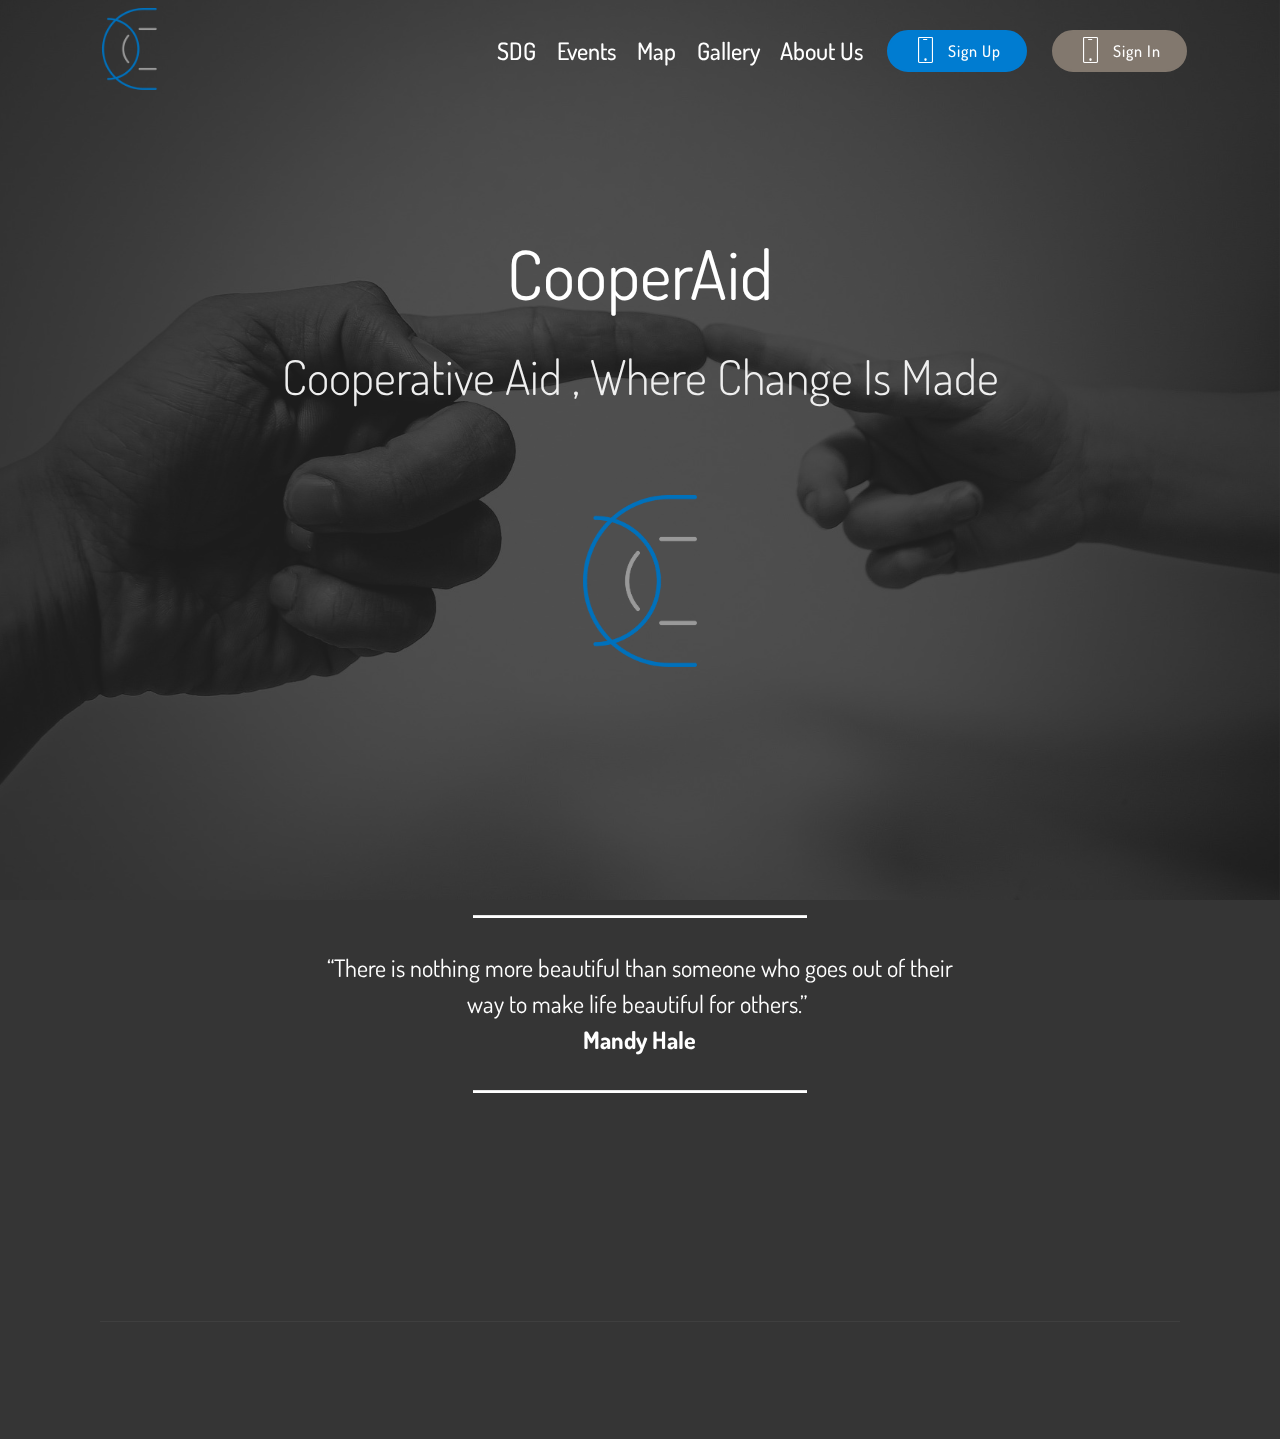
==== commit 67e8018a: "create github pages" ====
--- a/index.html
+++ b/index.html
@@ -68,7 +68,7 @@
     </nav>
 </section>
 
-<section class="engine"><a href="https://mobirise.info/p">web templates free download</a></section><section class="header4 cid-rFnkkoQYRg mbr-fullscreen mbr-parallax-background" id="header4-3">
+<section class="engine"><a href="https://mobirise.info/c">free website builder</a></section><section class="header4 cid-rFnkkoQYRg mbr-fullscreen mbr-parallax-background" id="header4-3">
 
     
 
@@ -88,7 +88,7 @@
                 
             </div>
             <div class="mbr-figure pt-5">
-                <img src="assets/images/logo-615x930.png" alt="Mobirise" title="" style="width: 15%;">
+                <img src="assets/images/logo-615x930.png" alt="Mobirise" title="" style="width: 10%;">
             </div>
         </div>
     </div>
--- a/assets/mobirise/css/mbr-additional.css
+++ b/assets/mobirise/css/mbr-additional.css
@@ -710,13 +710,13 @@
   opacity: 0.3;
 }
 .cid-rFnixvB7xP .navbar {
-  background: #353535;
+  background: #232323;
   transition: none;
   min-height: 77px;
   padding: .5rem 0;
 }
 .cid-rFnixvB7xP .navbar-dropdown.bg-color.transparent.opened {
-  background: #353535;
+  background: #232323;
 }
 .cid-rFnixvB7xP a {
   font-style: normal;
@@ -807,7 +807,7 @@
   padding-bottom: 0;
 }
 .cid-rFnixvB7xP .dropdown .dropdown-menu {
-  background: #353535;
+  background: #232323;
   display: none;
   position: absolute;
   min-width: 5rem;
@@ -1224,13 +1224,13 @@
   }
 }
 .cid-rFnixvB7xP .navbar {
-  background: #353535;
+  background: #232323;
   transition: none;
   min-height: 77px;
   padding: .5rem 0;
 }
 .cid-rFnixvB7xP .navbar-dropdown.bg-color.transparent.opened {
-  background: #353535;
+  background: #232323;
 }
 .cid-rFnixvB7xP a {
   font-style: normal;
@@ -1321,7 +1321,7 @@
   padding-bottom: 0;
 }
 .cid-rFnixvB7xP .dropdown .dropdown-menu {
-  background: #353535;
+  background: #232323;
   display: none;
   position: absolute;
   min-width: 5rem;
@@ -1623,9 +1623,9 @@
   color: #767676 !important;
 }
 .cid-rFoHx3BDIk {
-  padding-top: 90px;
+  padding-top: 135px;
   padding-bottom: 90px;
-  background-image: url("../../../assets/images/background4.jpg");
+  background-image: url("../../../assets/images/mbr-1920x1079.jpg");
 }
 .cid-rFoHkeK5hV .google-map {
   height: 25rem;
@@ -1715,14 +1715,82 @@
     font-size: 20px !important;
   }
 }
+.cid-rFqp62mgmN {
+  padding-top: 60px;
+  padding-bottom: 60px;
+  background-color: #353535;
+}
+@media (max-width: 767px) {
+  .cid-rFqp62mgmN .content {
+    text-align: center;
+  }
+  .cid-rFqp62mgmN .content > div:not(:last-child) {
+    margin-bottom: 2rem;
+  }
+}
+@media (max-width: 767px) {
+  .cid-rFqp62mgmN .media-wrap {
+    margin-bottom: 1rem;
+  }
+}
+.cid-rFqp62mgmN .media-wrap .mbr-iconfont-logo {
+  font-size: 7.5rem;
+  color: #f36;
+}
+.cid-rFqp62mgmN .media-wrap img {
+  height: 6rem;
+}
+@media (max-width: 767px) {
+  .cid-rFqp62mgmN .footer-lower .copyright {
+    margin-bottom: 1rem;
+    text-align: center;
+  }
+}
+.cid-rFqp62mgmN .footer-lower hr {
+  margin: 1rem 0;
+  border-color: #fff;
+  opacity: .05;
+}
+.cid-rFqp62mgmN .footer-lower .social-list {
+  padding-left: 0;
+  margin-bottom: 0;
+  list-style: none;
+  display: flex;
+  -webkit-flex-wrap: wrap;
+  flex-wrap: wrap;
+  -webkit-justify-content: flex-end;
+  justify-content: flex-end;
+}
+.cid-rFqp62mgmN .footer-lower .social-list .mbr-iconfont-social {
+  font-size: 1.3rem;
+  color: #fff;
+}
+.cid-rFqp62mgmN .footer-lower .social-list .soc-item {
+  margin: 0 .5rem;
+}
+.cid-rFqp62mgmN .footer-lower .social-list a {
+  margin: 0;
+  opacity: .5;
+  -webkit-transition: .2s linear;
+  transition: .2s linear;
+}
+.cid-rFqp62mgmN .footer-lower .social-list a:hover {
+  opacity: 1;
+}
+@media (max-width: 767px) {
+  .cid-rFqp62mgmN .footer-lower .social-list {
+    -webkit-justify-content: center;
+    justify-content: center;
+  }
+}
 .cid-rFnEG6sgXo .navbar {
-  background: #353535;
+  background: #232323;
   transition: none;
   min-height: 77px;
   padding: .5rem 0;
 }
 .cid-rFnEG6sgXo .navbar-dropdown.bg-color.transparent.opened {
-  background: #353535;
+  background: #232323;
 }
 .cid-rFnEG6sgXo a {
   font-style: normal;
@@ -1813,7 +1881,7 @@
   padding-bottom: 0;
 }
 .cid-rFnEG6sgXo .dropdown .dropdown-menu {
-  background: #353535;
+  background: #232323;
   display: none;
   position: absolute;
   min-width: 5rem;
@@ -2280,13 +2348,13 @@
   }
 }
 .cid-rFnEGCsiCC .navbar {
-  background: #353535;
+  background: #232323;
   transition: none;
   min-height: 77px;
   padding: .5rem 0;
 }
 .cid-rFnEGCsiCC .navbar-dropdown.bg-color.transparent.opened {
-  background: #353535;
+  background: #232323;
 }
 .cid-rFnEGCsiCC a {
   font-style: normal;
@@ -2377,7 +2445,7 @@
   padding-bottom: 0;
 }
 .cid-rFnEGCsiCC .dropdown .dropdown-menu {
-  background: #353535;
+  background: #232323;
   display: none;
   position: absolute;
   min-width: 5rem;
@@ -2897,13 +2965,13 @@
   }
 }
 .cid-rFnEGVXzjK .navbar {
-  background: #353535;
+  background: #232323;
   transition: none;
   min-height: 77px;
   padding: .5rem 0;
 }
 .cid-rFnEGVXzjK .navbar-dropdown.bg-color.transparent.opened {
-  background: #353535;
+  background: #232323;
 }
 .cid-rFnEGVXzjK a {
   font-style: normal;
@@ -2994,7 +3062,7 @@
   padding-bottom: 0;
 }
 .cid-rFnEGVXzjK .dropdown .dropdown-menu {
-  background: #353535;
+  background: #232323;
   display: none;
   position: absolute;
   min-width: 5rem;
@@ -3296,7 +3364,7 @@
   color: #767676 !important;
 }
 .cid-rFp0fncok7 {
-  background-image: url("../../../assets/images/mbr-1920x1123.jpg");
+  background-image: url("../../../assets/images/mbr-1920x960.jpg");
 }
 .cid-rFp13nb39c {
   padding-top: 30px;
@@ -3321,14 +3389,140 @@
     width: 100% !important;
   }
 }
+.cid-rFqx5a5zqw {
+  padding-top: 90px;
+  padding-bottom: 90px;
+  background-color: #ffffff;
+}
+.cid-rFqx5a5zqw .mbr-section-subtitle {
+  color: #767676;
+}
+.cid-rFqx5a5zqw .media-container-row {
+  -webkit-flex-wrap: wrap;
+  -ms-flex-wrap: wrap;
+  flex-wrap: wrap;
+}
+.cid-rFqx5a5zqw .mbr-text {
+  color: #767676;
+}
+.cid-rFqx5a5zqw .mbr-author-desc {
+  display: block;
+  color: #767676;
+}
+.cid-rFqx5a5zqw .mbr-author-name {
+  color: #767676;
+}
+.cid-rFqx5a5zqw .mbr-testimonial .panel-item {
+  background-color: #ffffff;
+}
+.cid-rFqx5a5zqw .mbr-testimonial .card-block {
+  -webkit-flex-grow: 0;
+  flex-grow: 0;
+  padding: 2.4rem 2.4rem 0 2.4rem;
+}
+.cid-rFqx5a5zqw .mbr-testimonial .card-block .testimonial-photo {
+  display: inline-block;
+  width: 120px;
+  height: 120px;
+  margin-bottom: 1.6rem;
+  overflow: hidden;
+  border-radius: 50%;
+}
+.cid-rFqx5a5zqw .mbr-testimonial .card-block .testimonial-photo img {
+  width: 100%;
+  min-width: 100%;
+  min-height: 100%;
+}
+.cid-rFqx5a5zqw .mbr-testimonial .card-footer {
+  padding-bottom: 2.4rem;
+  border-top: 0;
+  padding-top: 1rem;
+  word-wrap: break-word;
+  word-break: break-word;
+  background: none;
+}
+@media (max-width: 300px) {
+  .cid-rFqx5a5zqw .testimonial-photo {
+    width: 100% !important;
+    height: auto !important;
+  }
+}
+.cid-rFqytnClOV {
+  padding-top: 60px;
+  padding-bottom: 60px;
+  background-color: #353535;
+}
+@media (max-width: 767px) {
+  .cid-rFqytnClOV .content {
+    text-align: center;
+  }
+  .cid-rFqytnClOV .content > div:not(:last-child) {
+    margin-bottom: 2rem;
+  }
+}
+@media (max-width: 767px) {
+  .cid-rFqytnClOV .media-wrap {
+    margin-bottom: 1rem;
+  }
+}
+.cid-rFqytnClOV .media-wrap .mbr-iconfont-logo {
+  font-size: 7.5rem;
+  color: #f36;
+}
+.cid-rFqytnClOV .media-wrap img {
+  height: 6rem;
+}
+@media (max-width: 767px) {
+  .cid-rFqytnClOV .footer-lower .copyright {
+    margin-bottom: 1rem;
+    text-align: center;
+  }
+}
+.cid-rFqytnClOV .footer-lower hr {
+  margin: 1rem 0;
+  border-color: #fff;
+  opacity: .05;
+}
+.cid-rFqytnClOV .footer-lower .social-list {
+  padding-left: 0;
+  margin-bottom: 0;
+  list-style: none;
+  display: flex;
+  -webkit-flex-wrap: wrap;
+  flex-wrap: wrap;
+  -webkit-justify-content: flex-end;
+  justify-content: flex-end;
+}
+.cid-rFqytnClOV .footer-lower .social-list .mbr-iconfont-social {
+  font-size: 1.3rem;
+  color: #fff;
+}
+.cid-rFqytnClOV .footer-lower .social-list .soc-item {
+  margin: 0 .5rem;
+}
+.cid-rFqytnClOV .footer-lower .social-list a {
+  margin: 0;
+  opacity: .5;
+  -webkit-transition: .2s linear;
+  transition: .2s linear;
+}
+.cid-rFqytnClOV .footer-lower .social-list a:hover {
+  opacity: 1;
+}
+@media (max-width: 767px) {
+  .cid-rFqytnClOV .footer-lower .social-list {
+    -webkit-justify-content: center;
+    justify-content: center;
+  }
+}
 .cid-rFnPZ0kOSA .navbar {
-  background: #353535;
+  background: #232323;
   transition: none;
   min-height: 77px;
   padding: .5rem 0;
 }
 .cid-rFnPZ0kOSA .navbar-dropdown.bg-color.transparent.opened {
-  background: #353535;
+  background: #232323;
 }
 .cid-rFnPZ0kOSA a {
   font-style: normal;
@@ -3419,7 +3613,7 @@
   padding-bottom: 0;
 }
 .cid-rFnPZ0kOSA .dropdown .dropdown-menu {
-  background: #353535;
+  background: #232323;
   display: none;
   position: absolute;
   min-width: 5rem;
@@ -3862,13 +4056,13 @@
   height: 100%;
 }
 .cid-rFnEG6sgXo .navbar {
-  background: #353535;
+  background: #232323;
   transition: none;
   min-height: 77px;
   padding: .5rem 0;
 }
 .cid-rFnEG6sgXo .navbar-dropdown.bg-color.transparent.opened {
-  background: #353535;
+  background: #232323;
 }
 .cid-rFnEG6sgXo a {
   font-style: normal;
@@ -3959,7 +4153,7 @@
   padding-bottom: 0;
 }
 .cid-rFnEG6sgXo .dropdown .dropdown-menu {
-  background: #353535;
+  background: #232323;
   display: none;
   position: absolute;
   min-width: 5rem;
--- a/assets/mobirise/css/mbr-additional.css
+++ b/assets/mobirise/css/mbr-additional.css
@@ -710,13 +710,13 @@
   opacity: 0.3;
 }
 .cid-rFnixvB7xP .navbar {
-  background: #353535;
+  background: #232323;
   transition: none;
   min-height: 77px;
   padding: .5rem 0;
 }
 .cid-rFnixvB7xP .navbar-dropdown.bg-color.transparent.opened {
-  background: #353535;
+  background: #232323;
 }
 .cid-rFnixvB7xP a {
   font-style: normal;
@@ -807,7 +807,7 @@
   padding-bottom: 0;
 }
 .cid-rFnixvB7xP .dropdown .dropdown-menu {
-  background: #353535;
+  background: #232323;
   display: none;
   position: absolute;
   min-width: 5rem;
@@ -1224,13 +1224,13 @@
   }
 }
 .cid-rFnixvB7xP .navbar {
-  background: #353535;
+  background: #232323;
   transition: none;
   min-height: 77px;
   padding: .5rem 0;
 }
 .cid-rFnixvB7xP .navbar-dropdown.bg-color.transparent.opened {
-  background: #353535;
+  background: #232323;
 }
 .cid-rFnixvB7xP a {
   font-style: normal;
@@ -1321,7 +1321,7 @@
   padding-bottom: 0;
 }
 .cid-rFnixvB7xP .dropdown .dropdown-menu {
-  background: #353535;
+  background: #232323;
   display: none;
   position: absolute;
   min-width: 5rem;
@@ -1623,9 +1623,9 @@
   color: #767676 !important;
 }
 .cid-rFoHx3BDIk {
-  padding-top: 90px;
+  padding-top: 135px;
   padding-bottom: 90px;
-  background-image: url("../../../assets/images/background4.jpg");
+  background-image: url("../../../assets/images/mbr-1920x1079.jpg");
 }
 .cid-rFoHkeK5hV .google-map {
   height: 25rem;
@@ -1715,14 +1715,82 @@
     font-size: 20px !important;
   }
 }
+.cid-rFqp62mgmN {
+  padding-top: 60px;
+  padding-bottom: 60px;
+  background-color: #353535;
+}
+@media (max-width: 767px) {
+  .cid-rFqp62mgmN .content {
+    text-align: center;
+  }
+  .cid-rFqp62mgmN .content > div:not(:last-child) {
+    margin-bottom: 2rem;
+  }
+}
+@media (max-width: 767px) {
+  .cid-rFqp62mgmN .media-wrap {
+    margin-bottom: 1rem;
+  }
+}
+.cid-rFqp62mgmN .media-wrap .mbr-iconfont-logo {
+  font-size: 7.5rem;
+  color: #f36;
+}
+.cid-rFqp62mgmN .media-wrap img {
+  height: 6rem;
+}
+@media (max-width: 767px) {
+  .cid-rFqp62mgmN .footer-lower .copyright {
+    margin-bottom: 1rem;
+    text-align: center;
+  }
+}
+.cid-rFqp62mgmN .footer-lower hr {
+  margin: 1rem 0;
+  border-color: #fff;
+  opacity: .05;
+}
+.cid-rFqp62mgmN .footer-lower .social-list {
+  padding-left: 0;
+  margin-bottom: 0;
+  list-style: none;
+  display: flex;
+  -webkit-flex-wrap: wrap;
+  flex-wrap: wrap;
+  -webkit-justify-content: flex-end;
+  justify-content: flex-end;
+}
+.cid-rFqp62mgmN .footer-lower .social-list .mbr-iconfont-social {
+  font-size: 1.3rem;
+  color: #fff;
+}
+.cid-rFqp62mgmN .footer-lower .social-list .soc-item {
+  margin: 0 .5rem;
+}
+.cid-rFqp62mgmN .footer-lower .social-list a {
+  margin: 0;
+  opacity: .5;
+  -webkit-transition: .2s linear;
+  transition: .2s linear;
+}
+.cid-rFqp62mgmN .footer-lower .social-list a:hover {
+  opacity: 1;
+}
+@media (max-width: 767px) {
+  .cid-rFqp62mgmN .footer-lower .social-list {
+    -webkit-justify-content: center;
+    justify-content: center;
+  }
+}
 .cid-rFnEG6sgXo .navbar {
-  background: #353535;
+  background: #232323;
   transition: none;
   min-height: 77px;
   padding: .5rem 0;
 }
 .cid-rFnEG6sgXo .navbar-dropdown.bg-color.transparent.opened {
-  background: #353535;
+  background: #232323;
 }
 .cid-rFnEG6sgXo a {
   font-style: normal;
@@ -1813,7 +1881,7 @@
   padding-bottom: 0;
 }
 .cid-rFnEG6sgXo .dropdown .dropdown-menu {
-  background: #353535;
+  background: #232323;
   display: none;
   position: absolute;
   min-width: 5rem;
@@ -2280,13 +2348,13 @@
   }
 }
 .cid-rFnEGCsiCC .navbar {
-  background: #353535;
+  background: #232323;
   transition: none;
   min-height: 77px;
   padding: .5rem 0;
 }
 .cid-rFnEGCsiCC .navbar-dropdown.bg-color.transparent.opened {
-  background: #353535;
+  background: #232323;
 }
 .cid-rFnEGCsiCC a {
   font-style: normal;
@@ -2377,7 +2445,7 @@
   padding-bottom: 0;
 }
 .cid-rFnEGCsiCC .dropdown .dropdown-menu {
-  background: #353535;
+  background: #232323;
   display: none;
   position: absolute;
   min-width: 5rem;
@@ -2897,13 +2965,13 @@
   }
 }
 .cid-rFnEGVXzjK .navbar {
-  background: #353535;
+  background: #232323;
   transition: none;
   min-height: 77px;
   padding: .5rem 0;
 }
 .cid-rFnEGVXzjK .navbar-dropdown.bg-color.transparent.opened {
-  background: #353535;
+  background: #232323;
 }
 .cid-rFnEGVXzjK a {
   font-style: normal;
@@ -2994,7 +3062,7 @@
   padding-bottom: 0;
 }
 .cid-rFnEGVXzjK .dropdown .dropdown-menu {
-  background: #353535;
+  background: #232323;
   display: none;
   position: absolute;
   min-width: 5rem;
@@ -3296,7 +3364,7 @@
   color: #767676 !important;
 }
 .cid-rFp0fncok7 {
-  background-image: url("../../../assets/images/mbr-1920x1123.jpg");
+  background-image: url("../../../assets/images/mbr-1920x960.jpg");
 }
 .cid-rFp13nb39c {
   padding-top: 30px;
@@ -3321,14 +3389,140 @@
     width: 100% !important;
   }
 }
+.cid-rFqx5a5zqw {
+  padding-top: 90px;
+  padding-bottom: 90px;
+  background-color: #ffffff;
+}
+.cid-rFqx5a5zqw .mbr-section-subtitle {
+  color: #767676;
+}
+.cid-rFqx5a5zqw .media-container-row {
+  -webkit-flex-wrap: wrap;
+  -ms-flex-wrap: wrap;
+  flex-wrap: wrap;
+}
+.cid-rFqx5a5zqw .mbr-text {
+  color: #767676;
+}
+.cid-rFqx5a5zqw .mbr-author-desc {
+  display: block;
+  color: #767676;
+}
+.cid-rFqx5a5zqw .mbr-author-name {
+  color: #767676;
+}
+.cid-rFqx5a5zqw .mbr-testimonial .panel-item {
+  background-color: #ffffff;
+}
+.cid-rFqx5a5zqw .mbr-testimonial .card-block {
+  -webkit-flex-grow: 0;
+  flex-grow: 0;
+  padding: 2.4rem 2.4rem 0 2.4rem;
+}
+.cid-rFqx5a5zqw .mbr-testimonial .card-block .testimonial-photo {
+  display: inline-block;
+  width: 120px;
+  height: 120px;
+  margin-bottom: 1.6rem;
+  overflow: hidden;
+  border-radius: 50%;
+}
+.cid-rFqx5a5zqw .mbr-testimonial .card-block .testimonial-photo img {
+  width: 100%;
+  min-width: 100%;
+  min-height: 100%;
+}
+.cid-rFqx5a5zqw .mbr-testimonial .card-footer {
+  padding-bottom: 2.4rem;
+  border-top: 0;
+  padding-top: 1rem;
+  word-wrap: break-word;
+  word-break: break-word;
+  background: none;
+}
+@media (max-width: 300px) {
+  .cid-rFqx5a5zqw .testimonial-photo {
+    width: 100% !important;
+    height: auto !important;
+  }
+}
+.cid-rFqytnClOV {
+  padding-top: 60px;
+  padding-bottom: 60px;
+  background-color: #353535;
+}
+@media (max-width: 767px) {
+  .cid-rFqytnClOV .content {
+    text-align: center;
+  }
+  .cid-rFqytnClOV .content > div:not(:last-child) {
+    margin-bottom: 2rem;
+  }
+}
+@media (max-width: 767px) {
+  .cid-rFqytnClOV .media-wrap {
+    margin-bottom: 1rem;
+  }
+}
+.cid-rFqytnClOV .media-wrap .mbr-iconfont-logo {
+  font-size: 7.5rem;
+  color: #f36;
+}
+.cid-rFqytnClOV .media-wrap img {
+  height: 6rem;
+}
+@media (max-width: 767px) {
+  .cid-rFqytnClOV .footer-lower .copyright {
+    margin-bottom: 1rem;
+    text-align: center;
+  }
+}
+.cid-rFqytnClOV .footer-lower hr {
+  margin: 1rem 0;
+  border-color: #fff;
+  opacity: .05;
+}
+.cid-rFqytnClOV .footer-lower .social-list {
+  padding-left: 0;
+  margin-bottom: 0;
+  list-style: none;
+  display: flex;
+  -webkit-flex-wrap: wrap;
+  flex-wrap: wrap;
+  -webkit-justify-content: flex-end;
+  justify-content: flex-end;
+}
+.cid-rFqytnClOV .footer-lower .social-list .mbr-iconfont-social {
+  font-size: 1.3rem;
+  color: #fff;
+}
+.cid-rFqytnClOV .footer-lower .social-list .soc-item {
+  margin: 0 .5rem;
+}
+.cid-rFqytnClOV .footer-lower .social-list a {
+  margin: 0;
+  opacity: .5;
+  -webkit-transition: .2s linear;
+  transition: .2s linear;
+}
+.cid-rFqytnClOV .footer-lower .social-list a:hover {
+  opacity: 1;
+}
+@media (max-width: 767px) {
+  .cid-rFqytnClOV .footer-lower .social-list {
+    -webkit-justify-content: center;
+    justify-content: center;
+  }
+}
 .cid-rFnPZ0kOSA .navbar {
-  background: #353535;
+  background: #232323;
   transition: none;
   min-height: 77px;
   padding: .5rem 0;
 }
 .cid-rFnPZ0kOSA .navbar-dropdown.bg-color.transparent.opened {
-  background: #353535;
+  background: #232323;
 }
 .cid-rFnPZ0kOSA a {
   font-style: normal;
@@ -3419,7 +3613,7 @@
   padding-bottom: 0;
 }
 .cid-rFnPZ0kOSA .dropdown .dropdown-menu {
-  background: #353535;
+  background: #232323;
   display: none;
   position: absolute;
   min-width: 5rem;
@@ -3862,13 +4056,13 @@
   height: 100%;
 }
 .cid-rFnEG6sgXo .navbar {
-  background: #353535;
+  background: #232323;
   transition: none;
   min-height: 77px;
   padding: .5rem 0;
 }
 .cid-rFnEG6sgXo .navbar-dropdown.bg-color.transparent.opened {
-  background: #353535;
+  background: #232323;
 }
 .cid-rFnEG6sgXo a {
   font-style: normal;
@@ -3959,7 +4153,7 @@
   padding-bottom: 0;
 }
 .cid-rFnEG6sgXo .dropdown .dropdown-menu {
-  background: #353535;
+  background: #232323;
   display: none;
   position: absolute;
   min-width: 5rem;
